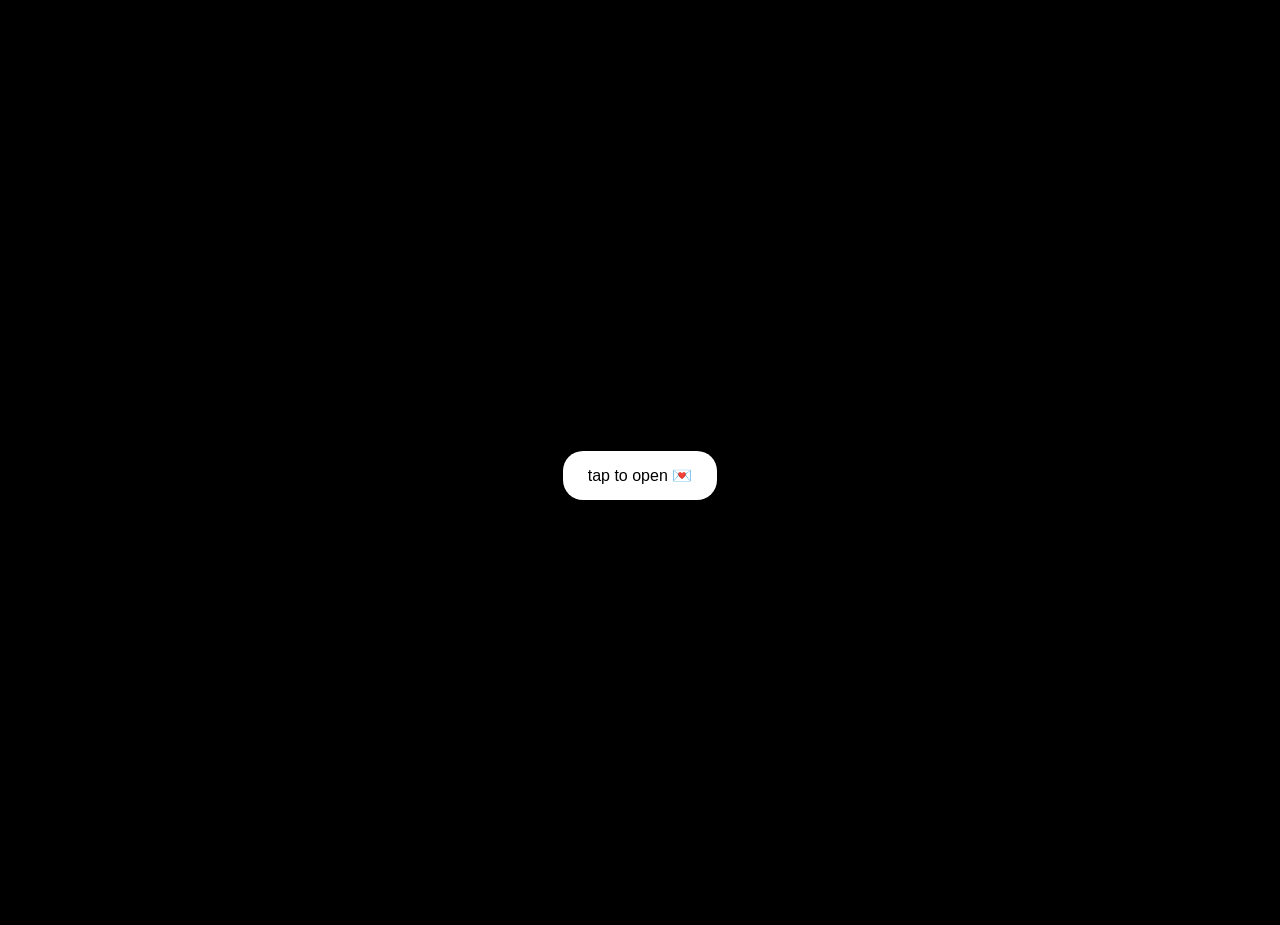
==== index.html @ b9de9ef7 "Add files via upload" ====
```html
<!DOCTYPE html>
<html lang="id">
<head>
<meta charset="UTF-8">
<meta name="viewport" content="width=device-width, initial-scale=1.0">
<title>for you 🤍</title>

<link href="https://fonts.googleapis.com/css2?family=Playfair+Display&family=Poppins:wght@300&display=swap" rel="stylesheet">

<style>
body {
  margin: 0;
  background: black;
  overflow: hidden;
  font-family: 'Poppins', sans-serif;
}

/* START */
.start {
  position: fixed;
  width: 100%;
  height: 100%;
  background: black;
  display: flex;
  justify-content: center;
  align-items: center;
  z-index: 10;
}

.start button {
  padding: 15px 25px;
  font-size: 16px;
  border-radius: 20px;
  border: none;
  background: white;
  cursor: pointer;
}

/* VIDEO */
video {
  position: fixed;
  width: 100%;
  height: 100%;
  object-fit: cover;
  filter: brightness(25%) blur(5px);
  opacity: 0;
  transition: 2s;
}

/* SLIDES */
#slideshow img {
  position: absolute;
  width: 100%;
  height: 100%;
  object-fit: cover;
  opacity: 0;
  transform: scale(1);
  transition: opacity 2s ease, transform 8s ease;
}

/* TEXT */
.text {
  position: absolute;
  bottom: 18%;
  width: 100%;
  text-align: center;
  color: white;
  padding: 20px;
  z-index: 2;
}

h1 {
  font-family: 'Playfair Display', serif;
}

#desc {
  font-size: 16px;
  opacity: 0;
  text-shadow: 0 0 10px rgba(255,255,255,0.3);
}

/* ENDING */
.ending {
  position: absolute;
  width: 100%;
  height: 100%;
  display: none;
  justify-content: center;
  align-items: center;
  flex-direction: column;
}

.ending img {
  width: 80%;
  max-width: 300px;
  border-radius: 20px;
  opacity: 0;
  transform: scale(0.7);
  transition: 3s;
}

.ending h1 {
  margin-top: 20px;
  opacity: 0;
  text-shadow: 0 0 20px rgba(255,255,255,0.5);
}
</style>
</head>

<body>

<div class="start">
  <button onclick="start()">tap to open 💌</button>
</div>

<video id="bgVideo" loop muted playsinline>
  <source src="awan.mp4" type="video/mp4">
</video>

<div id="slideshow">
  <img src="IMG_1.webp">
  <img src="IMG_2.webp">
  <img src="IMG_3.webp">
  <img src="IMG_4.webp">
</div>

<div class="text">
  <h1>our story 🤍</h1>
  <p id="desc"></p>
</div>

<div class="ending" id="ending">
  <img src="END.webp" id="endImg">
  <h1 id="endText">i love you 🤍</h1>
</div>

<audio id="music">
  <source src="risal1.mp3">
</audio>

<script>
let video = document.getElementById("bgVideo");
let music = document.getElementById("music");
let slides = document.querySelectorAll("#slideshow img");
let desc = document.getElementById("desc");

let index = 0;
let typingSpeed = 35;

/* ⏱️ BEAT TIMING (SESUAIIN SAMA LAGU LU) */
let beatMoments = [0, 5, 10, 15, 20, 25]; 
let endingTime = 30; // DETIK KE BERAPA ENDING MUNCUL

let stories = [
  "pertama kali kita ketemu...\naku ga nyangka bakal ada di titik bikin ini buat kamu🤍",
  "lucu sih kalo di pikir pikir...\ndari mau coba profesional,sampe aku beneran suka sama kamu",
  "kita mulai sering ngobrol...\ndan aku mulai nyaman",
  "pelan-pelan...\nkamu jadi rumah buat kamu",
  "dan akhirnya...\naku sadar",
  "aku kamu berhasil bener bikin aku jatuh cinta 🤍"
];

function start() {
  document.querySelector(".start").style.display = "none";

  video.style.opacity = 1;
  video.play().catch(()=>{});
  music.play().catch(()=>{});

  syncWithMusic();
}

/* 🔥 BEAT SYNC SYSTEM */
function syncWithMusic() {
  let currentBeat = 0;

  let interval = setInterval(() => {
    let time = music.currentTime;

    if (currentBeat < beatMoments.length && time >= beatMoments[currentBeat]) {
      showSlide(currentBeat);
      currentBeat++;
    }

    if (time >= endingTime) {
      showEnding();
      clearInterval(interval);
    }
  }, 200);
}

/* 🎬 SLIDE */
function showSlide(i) {
  slides.forEach(s => {
    s.style.opacity = 0;
    s.style.transform = "scale(1)";
  });

  let current = slides[i % slides.length];
  current.style.opacity = 0.7;
  current.style.transform = "scale(1.15)";

  typeText(stories[i]);
}

/* ✨ TYPING */
function typeText(text) {
  desc.innerHTML = "";
  desc.style.opacity = 1;

  let i = 0;
  function typing() {
    if (i < text.length) {
      desc.innerHTML += text.charAt(i);
      i++;
      setTimeout(typing, typingSpeed);
    }
  }
  typing();
}

/* 💔 ENDING DROP */
function showEnding() {
  let ending = document.getElementById("ending");
  let img = document.getElementById("endImg");
  let text = document.getElementById("endText");

  ending.style.display = "flex";

  setTimeout(() => {
    img.style.opacity = 1;
    img.style.transform = "scale(1)";
  }, 500);

  setTimeout(() => {
    text.style.opacity = 1;
  }, 2000);
}
</script>

</body>
</html>
```
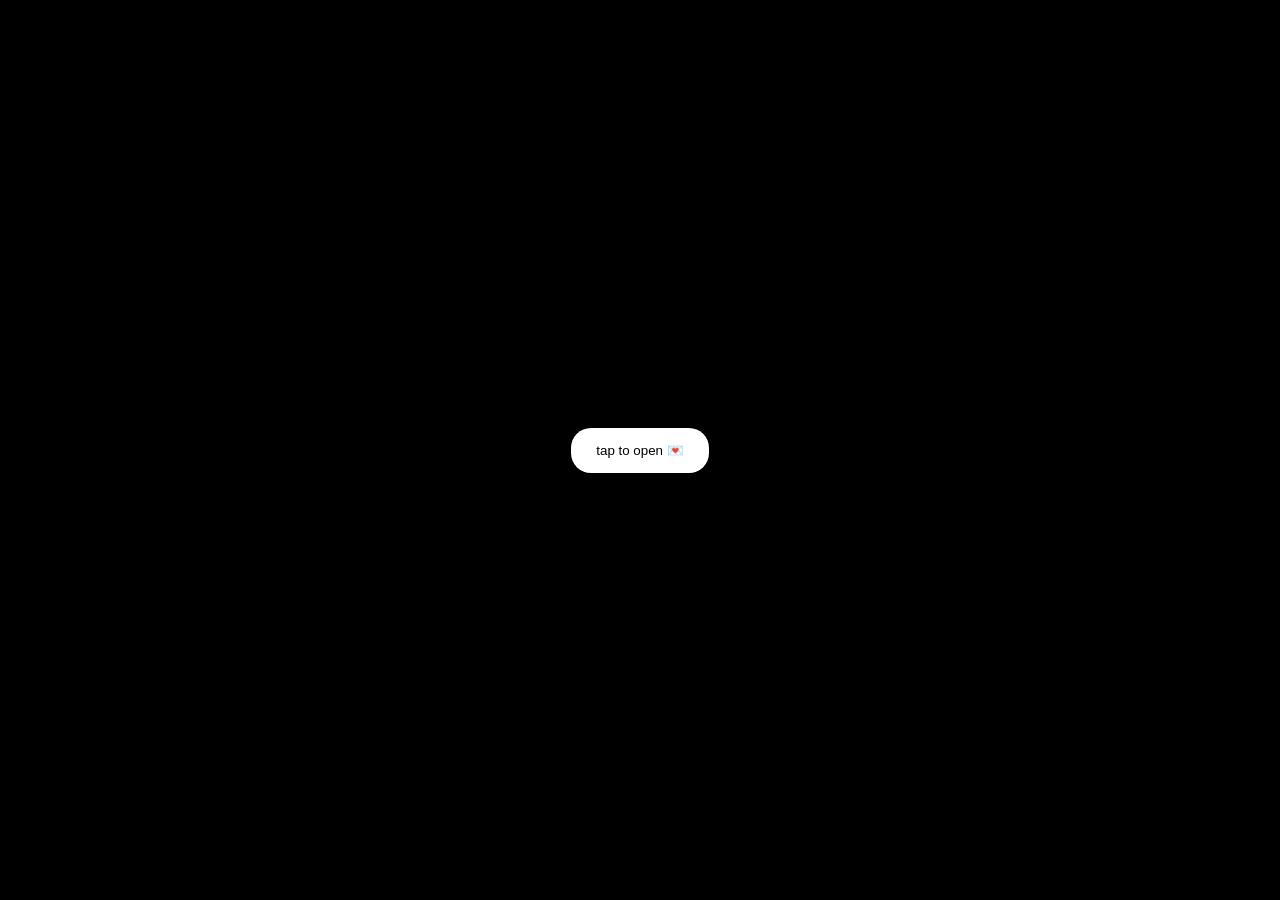
==== commit 7365f4f2: "Add files via upload" ====
--- a/index.html
+++ b/index.html
@@ -1,4 +1,3 @@
-```html
 <!DOCTYPE html>
 <html lang="id">
 <head>
@@ -16,6 +15,56 @@
   font-family: 'Poppins', sans-serif;
 }
 
+/* PARTICLES */
+#flowers {
+  position: fixed;
+  top: 0;
+  left: 0;
+  width: 100%;
+  height: 100%;
+  pointer-events: none;
+  z-index: 3;
+}
+
+.particle {
+  mix-blend-mode: screen;
+}
+
+.particle {
+  position: absolute;
+  border-radius: 50%;
+  filter: blur(1px);
+  animation: fallParticle linear forwards;
+}
+
+/* variasi warna */
+.pink {
+  background: #ffc0cb;
+  box-shadow: 0 0 6px #ffc0cb;
+}
+
+.gold {
+  background: #ffd700;
+  box-shadow: 0 0 8px #ffd700;
+}
+
+.white {
+  background: white;
+  box-shadow: 0 0 5px white;
+}
+
+@keyframes fallParticle {
+  0% {
+    transform: translateY(-10vh) translateX(0) scale(0.5);
+    opacity: 0;
+  }
+  20% { opacity: 0.7; }
+  100% {
+    transform: translateY(110vh) translateX(30px) scale(1.2);
+    opacity: 0;
+  }
+}
+
 /* START */
 .start {
   position: fixed;
@@ -30,7 +79,6 @@
 
 .start button {
   padding: 15px 25px;
-  font-size: 16px;
   border-radius: 20px;
   border: none;
   background: white;
@@ -56,18 +104,17 @@
   object-fit: cover;
   opacity: 0;
   transform: scale(1);
-  transition: opacity 2s ease, transform 8s ease;
+  transition: opacity 2s, transform 8s;
 }
 
 /* TEXT */
 .text {
   position: absolute;
-  bottom: 18%;
+  bottom: 15%;
   width: 100%;
   text-align: center;
   color: white;
-  padding: 20px;
-  z-index: 2;
+  z-index: 4;
 }
 
 h1 {
@@ -75,65 +122,72 @@
 }
 
 #desc {
-  font-size: 16px;
   opacity: 0;
-  text-shadow: 0 0 10px rgba(255,255,255,0.3);
-}
-
-/* ENDING */
-.ending {
-  position: absolute;
-  width: 100%;
-  height: 100%;
-  display: none;
-  justify-content: center;
-  align-items: center;
-  flex-direction: column;
-}
-
-.ending img {
-  width: 80%;
-  max-width: 300px;
-  border-radius: 20px;
+  transition: 1s;
+}
+
+/* GLITCH */
+.glitch {
+  animation: glitch 0.4s;
+}
+
+@keyframes glitch {
+  20% { transform: translate(-5px,5px); }
+  40% { transform: translate(5px,-5px); }
+}
+
+/* BLACK */
+#black {
+  position: fixed;
+  width: 100%;
+  height: 100%;
+  background: black;
   opacity: 0;
-  transform: scale(0.7);
-  transition: 3s;
-}
-
-.ending h1 {
-  margin-top: 20px;
-  opacity: 0;
-  text-shadow: 0 0 20px rgba(255,255,255,0.5);
+  transition: 2s;
+  z-index: 5;
 }
 </style>
 </head>
 
 <body>
+
+<div id="flowers"></div>
 
 <div class="start">
   <button onclick="start()">tap to open 💌</button>
 </div>
 
 <video id="bgVideo" loop muted playsinline>
-  <source src="awan.mp4" type="video/mp4">
+  <source src="awan.mp4">
 </video>
 
 <div id="slideshow">
-  <img src="IMG_1.webp">
-  <img src="IMG_2.webp">
-  <img src="IMG_3.webp">
-  <img src="IMG_4.webp">
+  <img src="IMG_20240814_072725_829.webp">
+  <img src="IMG_20241103_172316_369.webp">
+  <img src="IMG_20240605_182736_894.webp">
+  <img src="IMG_20260315_194850_917.webp">
+  <img src="IMG_20250219_103359_260.webp">
+  <img src="IMG_20250728_123219_430.webp">
+  <img src="IMG_20230721_175740_303.webp">
+  <img src="IMG_20230806_141334_992.webp">
+  <img src="IMG_20230825_174720_721.webp">
+  <img src="IMG_20231018_140516_414.webp">
+  <img src="IMG_20231024_004114_654.webp">
+  <img src="IMG_20240526_133250_872.webp">
+  <img src="IMG_20250219_103359_260.webp">
+  <img src="IMG_20231220_091643_387.webp">  
+  <img src="IMG_20240401_092411_467.webp">
+  <img src="IMG_20240401_092527_217.webp"> 
+  <img src="IMG_20240526_133250_872.webp">
+  <img src="1.webp">
 </div>
 
 <div class="text">
-  <h1>our story 🤍</h1>
+  <h1 id="mainTitle">for my girlfriend 🤍</h1>
   <p id="desc"></p>
 </div>
 
-<div class="ending" id="ending">
-  <img src="END.webp" id="endImg">
-  <h1 id="endText">i love you 🤍</h1>
-</div>
+<div id="black"></div>
 
 <audio id="music">
   <source src="risal1.mp3">
@@ -144,67 +198,100 @@
 let music = document.getElementById("music");
 let slides = document.querySelectorAll("#slideshow img");
 let desc = document.getElementById("desc");
+let black = document.getElementById("black");
+let title = document.getElementById("mainTitle");
 
 let index = 0;
-let typingSpeed = 35;
-
-/* ⏱️ BEAT TIMING (SESUAIIN SAMA LAGU LU) */
-let beatMoments = [0, 5, 10, 15, 20, 25]; 
-let endingTime = 30; // DETIK KE BERAPA ENDING MUNCUL
+let slideInterval;
 
 let stories = [
-  "pertama kali kita ketemu...\naku ga nyangka bakal ada di titik bikin ini buat kamu🤍",
-  "lucu sih kalo di pikir pikir...\ndari mau coba profesional,sampe aku beneran suka sama kamu",
-  "kita mulai sering ngobrol...\ndan aku mulai nyaman",
-  "pelan-pelan...\nkamu jadi rumah buat kamu",
-  "dan akhirnya...\naku sadar",
-  "aku kamu berhasil bener bikin aku jatuh cinta 🤍"
+"pertama kali kita ketemu...\naku ga nyangka bakal ada di titik bikin ini buat kamu🤍",
+"lucu sih kalo di pikir pikir...\ndari mau coba profesional,sampe aku beneran suka sama kamu",
+"kita mulai sering ngobrol...\ndan aku mulai nyaman",
+"pelan-pelan...\nkamu jadi rumah buat aku",
+"dan akhirnya...\naku sadar",
+"kamu berhasil bener bikin aku jatuh cinta 🤍",
+"makasih buat udah hadir di hidup aku...\njangan kemana mana dulu ya sampe aku kebandung",
+"love u sayang🤍",
+"HAPPY TWENTIES🤍..."
 ];
-
+// PARTICLE
+function spawnParticles() {
+  const container = document.getElementById("flowers");
+
+  for (let i = 0; i < 12; i++) {
+    let p = document.createElement("div");
+    p.classList.add("particle");
+
+    // 🎨 RANDOM WARNA
+    const colors = ["white", "pink", "gold"];
+    p.classList.add(colors[Math.floor(Math.random() * colors.length)]);
+
+    // 🔥 DEPTH EFFECT
+    let size = Math.random() * 4 + 2; // 2px - 6px
+    p.style.width = size + "px";
+    p.style.height = size + "px";
+
+    // yang kecil = jauh → lebih transparan
+    p.style.opacity = size < 3 ? 0.3 : 0.7;
+
+    // posisi
+    p.style.left = Math.random() * 100 + "vw";
+    p.style.top = "-10px";
+
+    // speed beda (depth illusion)
+    p.style.animationDuration = (5 + Math.random() * 5) + "s";
+
+    container.appendChild(p);
+
+    setTimeout(() => p.remove(), 9000);
+  }
+}
+
+// START
 function start() {
   document.querySelector(".start").style.display = "none";
 
   video.style.opacity = 1;
-  video.play().catch(()=>{});
-  music.play().catch(()=>{});
-
-  syncWithMusic();
-}
-
-/* 🔥 BEAT SYNC SYSTEM */
-function syncWithMusic() {
-  let currentBeat = 0;
-
-  let interval = setInterval(() => {
-    let time = music.currentTime;
-
-    if (currentBeat < beatMoments.length && time >= beatMoments[currentBeat]) {
-      showSlide(currentBeat);
-      currentBeat++;
-    }
-
-    if (time >= endingTime) {
-      showEnding();
-      clearInterval(interval);
-    }
-  }, 200);
-}
-
-/* 🎬 SLIDE */
-function showSlide(i) {
-  slides.forEach(s => {
-    s.style.opacity = 0;
-    s.style.transform = "scale(1)";
-  });
-
-  let current = slides[i % slides.length];
+  video.play();
+  music.play();
+
+  loopSlides();
+
+  setInterval(spawnParticles, 900);
+
+  music.onended = endScene;
+}
+
+// SLIDES
+function loopSlides() {
+  showSlide();
+  slideInterval = setInterval(showSlide, 5000);
+}
+
+function showSlide() {
+  slides.forEach(s => s.style.opacity = 0);
+
+  let current = slides[index % slides.length];
   current.style.opacity = 0.7;
-  current.style.transform = "scale(1.15)";
-
-  typeText(stories[i]);
-}
-
-/* ✨ TYPING */
+  current.style.transform = "scale(1.1)";
+
+  if (index < stories.length) {
+    typeText(stories[index]);
+
+    setTimeout(() => {
+      desc.classList.add("glitch");
+      setTimeout(() => {
+        desc.classList.remove("glitch");
+        spawnParticles();
+      }, 300);
+    }, 2000);
+  }
+
+  index++;
+}
+
+// TYPE
 function typeText(text) {
   desc.innerHTML = "";
   desc.style.opacity = 1;
@@ -212,33 +299,25 @@
   let i = 0;
   function typing() {
     if (i < text.length) {
-      desc.innerHTML += text.charAt(i);
+      desc.innerHTML += text[i];
       i++;
-      setTimeout(typing, typingSpeed);
+      setTimeout(typing, 40);
     }
   }
   typing();
 }
 
-/* 💔 ENDING DROP */
-function showEnding() {
-  let ending = document.getElementById("ending");
-  let img = document.getElementById("endImg");
-  let text = document.getElementById("endText");
-
-  ending.style.display = "flex";
+// END
+function endScene() {
+  clearInterval(slideInterval);
+  desc.style.opacity = 0;
+  title.style.opacity = 0;
 
   setTimeout(() => {
-    img.style.opacity = 1;
-    img.style.transform = "scale(1)";
-  }, 500);
-
-  setTimeout(() => {
-    text.style.opacity = 1;
-  }, 2000);
+    black.style.opacity = 1;
+  }, 1500);
 }
 </script>
 
 </body>
-</html>
-```
+</html>
